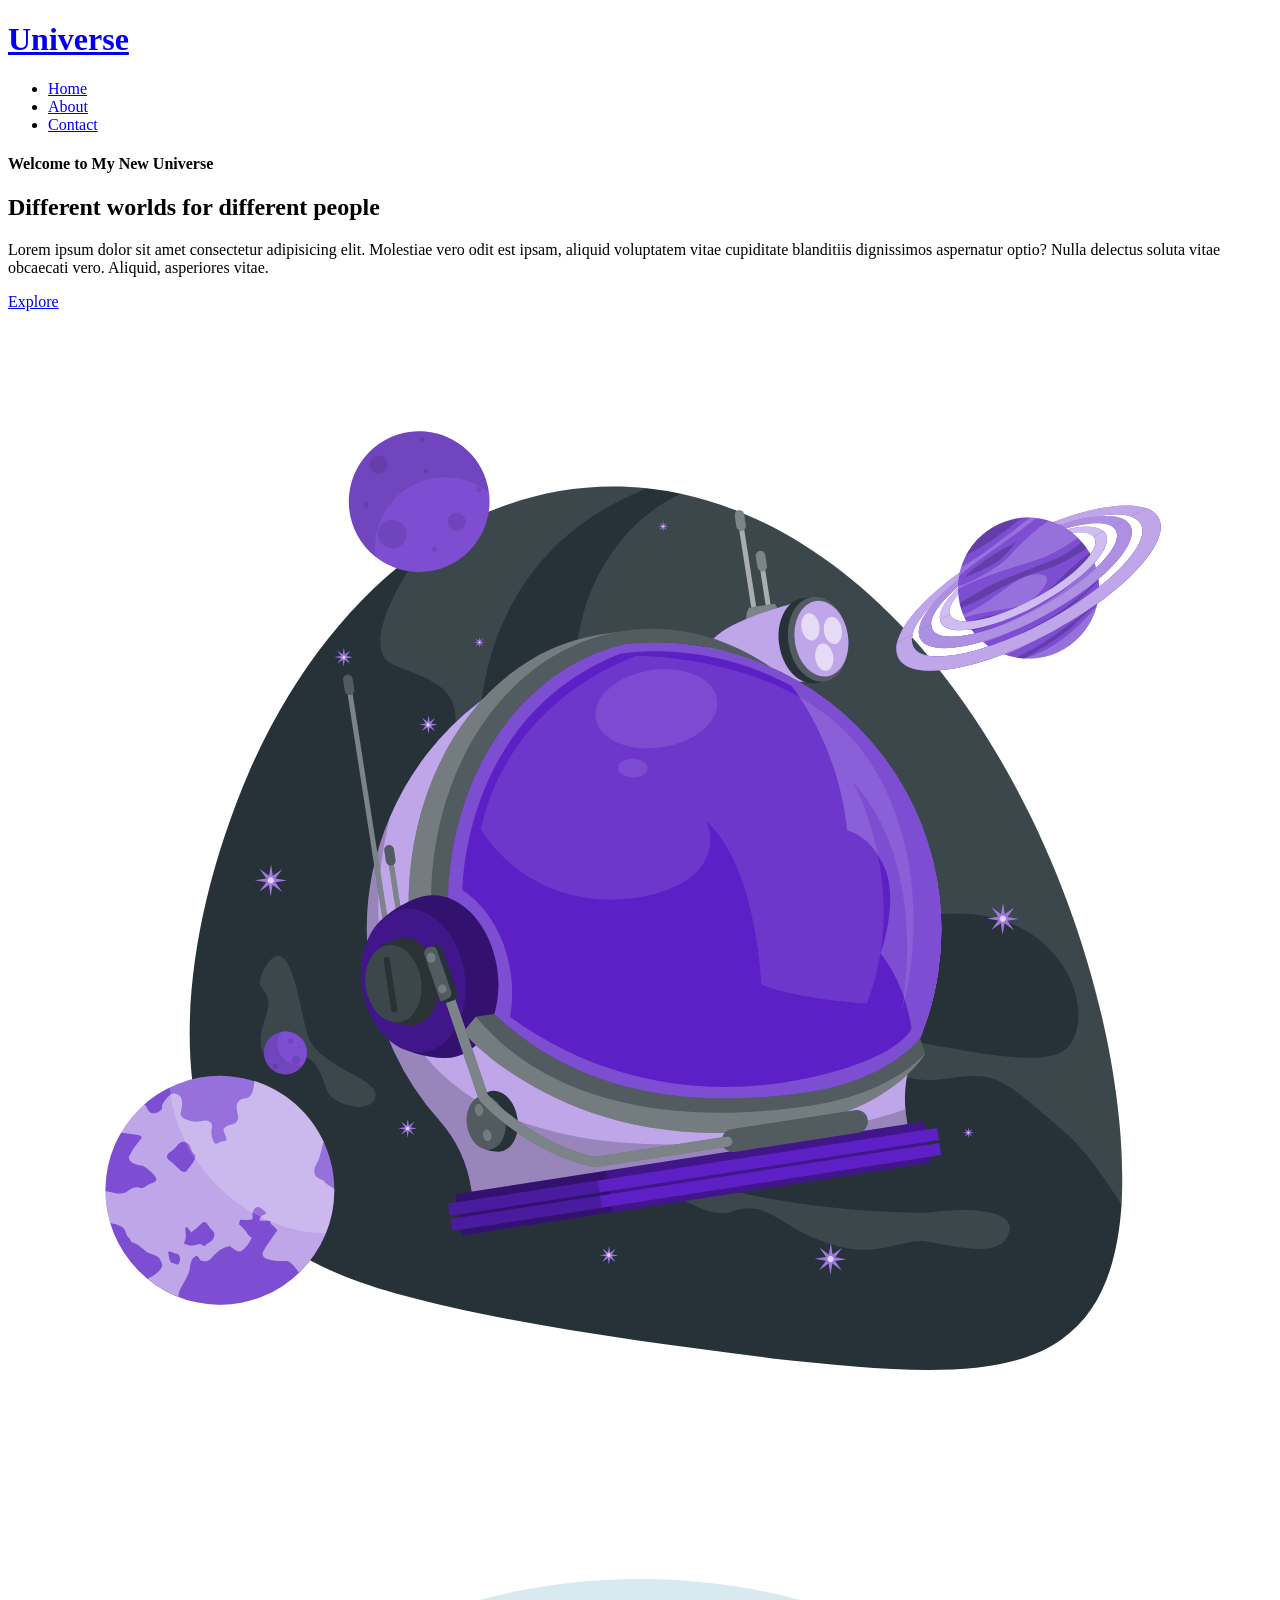
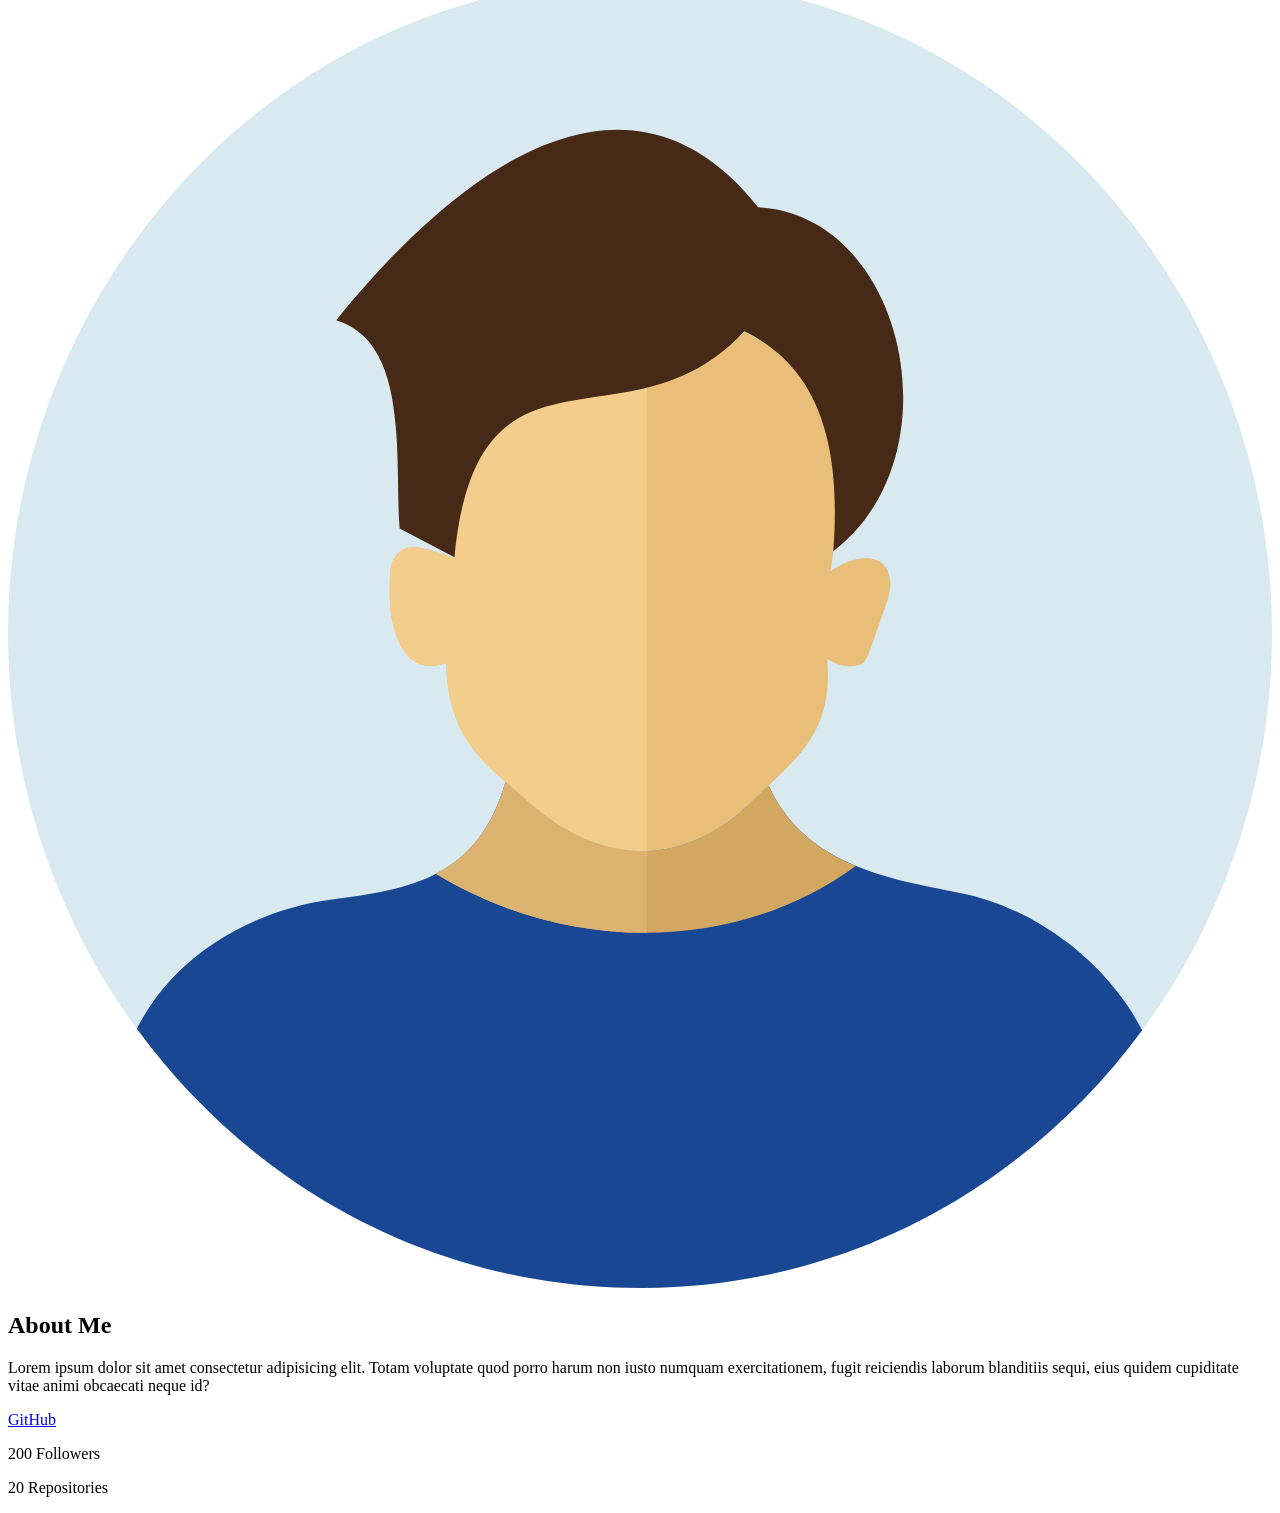
==== index.html @ 61d55909 ":sparkles: Update index.html file" ====
<!DOCTYPE html>
<html lang="en">
    <head>
        <meta charset="UTF-8" />
        <meta name="viewport" content="width=device-width, initial-scale=1.0" />
        <meta name="description" content="Portfolio Project" />
        <meta name="author" content="Alan Bruno" />
        <meta name="keywords" content="HTML, CSS, JavaScript" />
        <link rel="icon" href="./assets/img/favicon.svg" />
        <title>Alan Bruno's Portfolio</title>
    </head>

    <body>
        <!-- Page Header -->
        <header>
            <!-- Page Title -->
            <h1 id="title"><a href="#">Universe</a></h1>
            <nav aria-label="Main Navigation" role="navigation">
                <!-- Unordered markers to create the menu options -->
                <ul>
                    <li><a href="#">Home</a></li>
                    <li><a href="#about">About</a></li>
                    <li><a href="#contact">Contact</a></li>
                </ul>
            </nav>
        </header>

        <!-- Main Section of the Page -->
        <main>
            <!-- Home Section -->
            <section id="home">
                <!-- Home Section Text -->
                <div id="home_text">
                    <h4>Welcome to My New Universe</h4>
                    <h2>Different worlds for different people</h2>
                    <p>
                        Lorem ipsum dolor sit amet consectetur adipisicing elit.
                        Molestiae vero odit est ipsam, aliquid voluptatem vitae
                        cupiditate blanditiis dignissimos aspernatur optio?
                        Nulla delectus soluta vitae obcaecati vero. Aliquid,
                        asperiores vitae.
                    </p>
                    <a
                        href="https://github.com/alanbrunoscience"
                        target="_blank"
                        class="button"
                    >
                        Explore
                    </a>
                </div>

                <!-- Home Section Image -->
                <div id="home_image">
                    <img
                        src="./assets/img/astronauta.svg"
                        alt="Animated Astronaut Helmet"
                    />
                </div>
            </section>

            <!-- About Section -->
            <section id="about">
                <!-- About Section Image -->
                <div id="about_image">
                    <img
                        src="./assets/img/user_01.svg"
                        alt="GitHub Profile Image"
                    />
                </div>

                <!-- Text From the "About" Section -->
                <div id="about_text">
                    <h2>About Me</h2>
                    <p>
                        Lorem ipsum dolor sit amet consectetur adipisicing elit.
                        Totam voluptate quod porro harum non iusto numquam
                        exercitationem, fugit reiciendis laborum blanditiis
                        sequi, eius quidem cupiditate vitae animi obcaecati
                        neque id?
                    </p>

                    <!-- GitHub Details -->
                    <div id="about_github">
                        <a
                            href="https://github.com/alanbrunoscience"
                            target="_blank"
                            class="button"
                        >
                            GitHub
                        </a>
                        <p>200 Followers</p>
                        <p>20 Repositories</p>
                    </div>
                </div>
            </section>
        </main>
    </body>
</html>
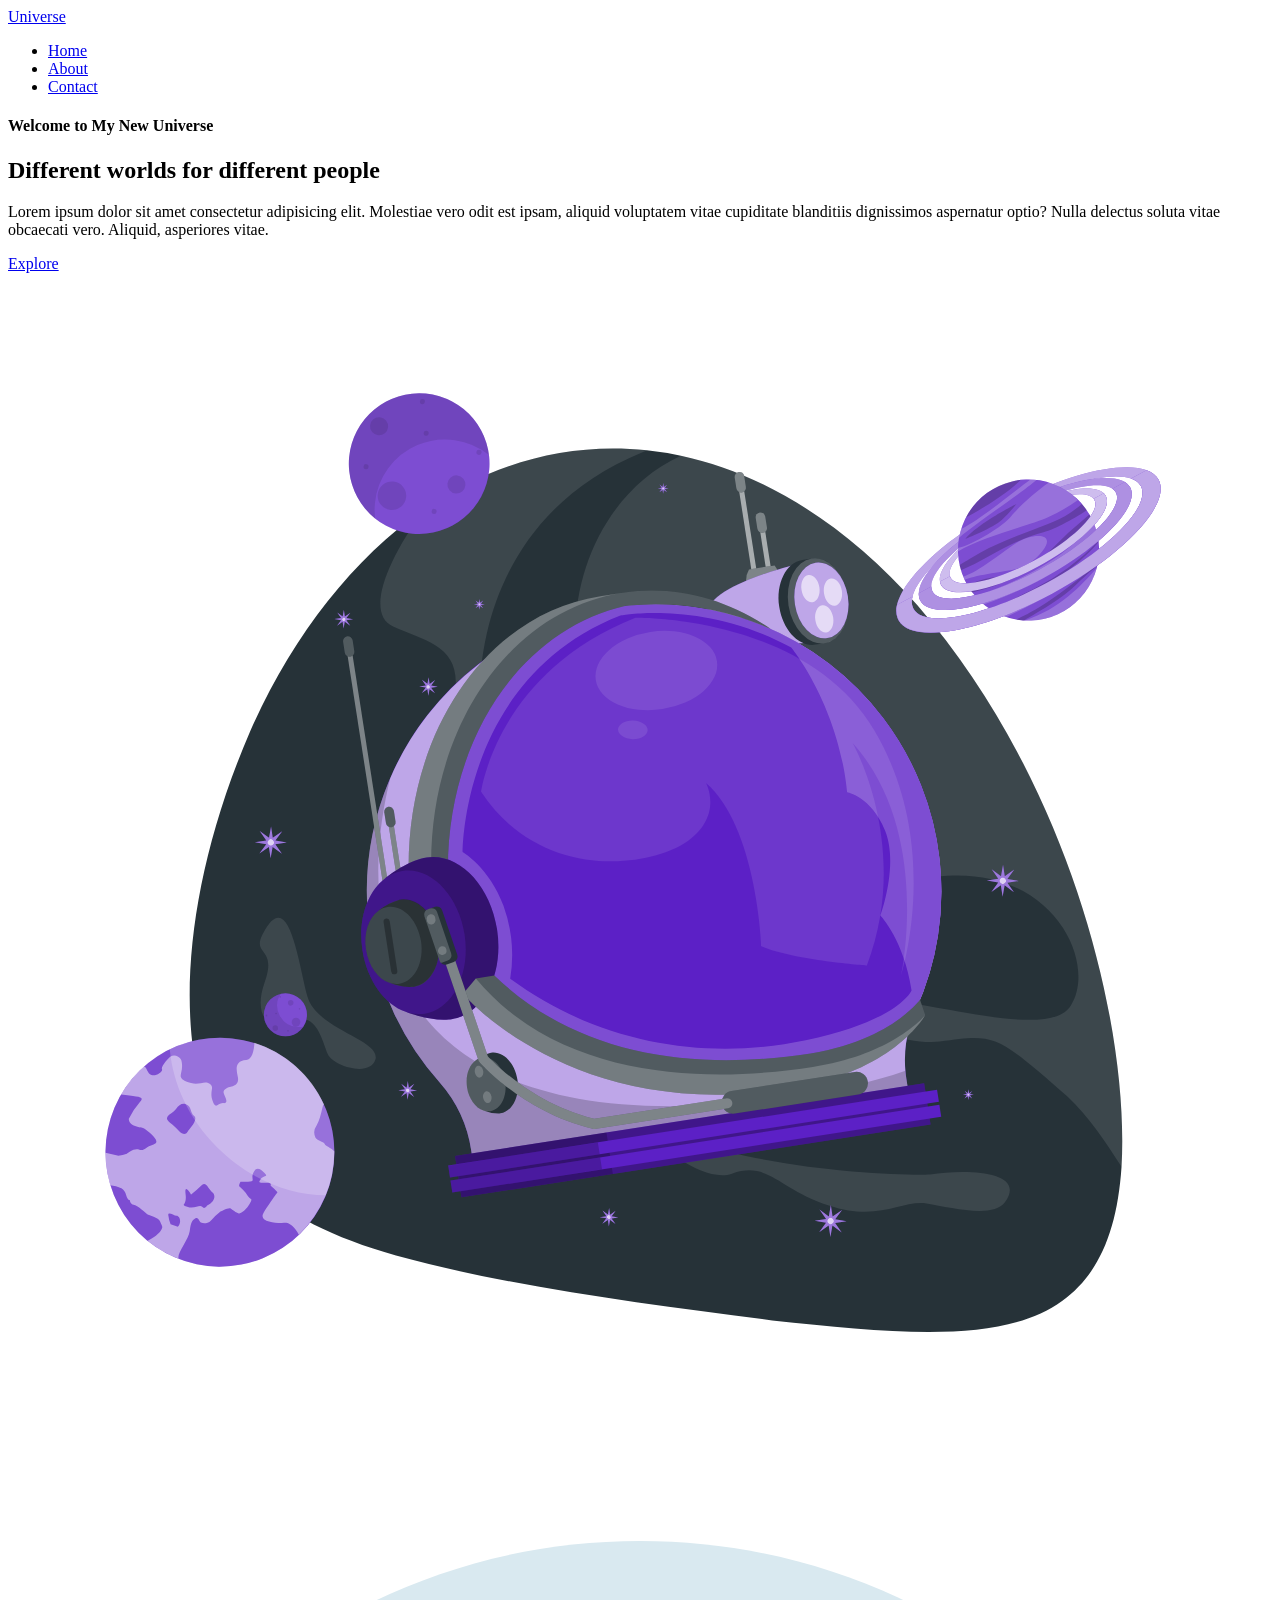
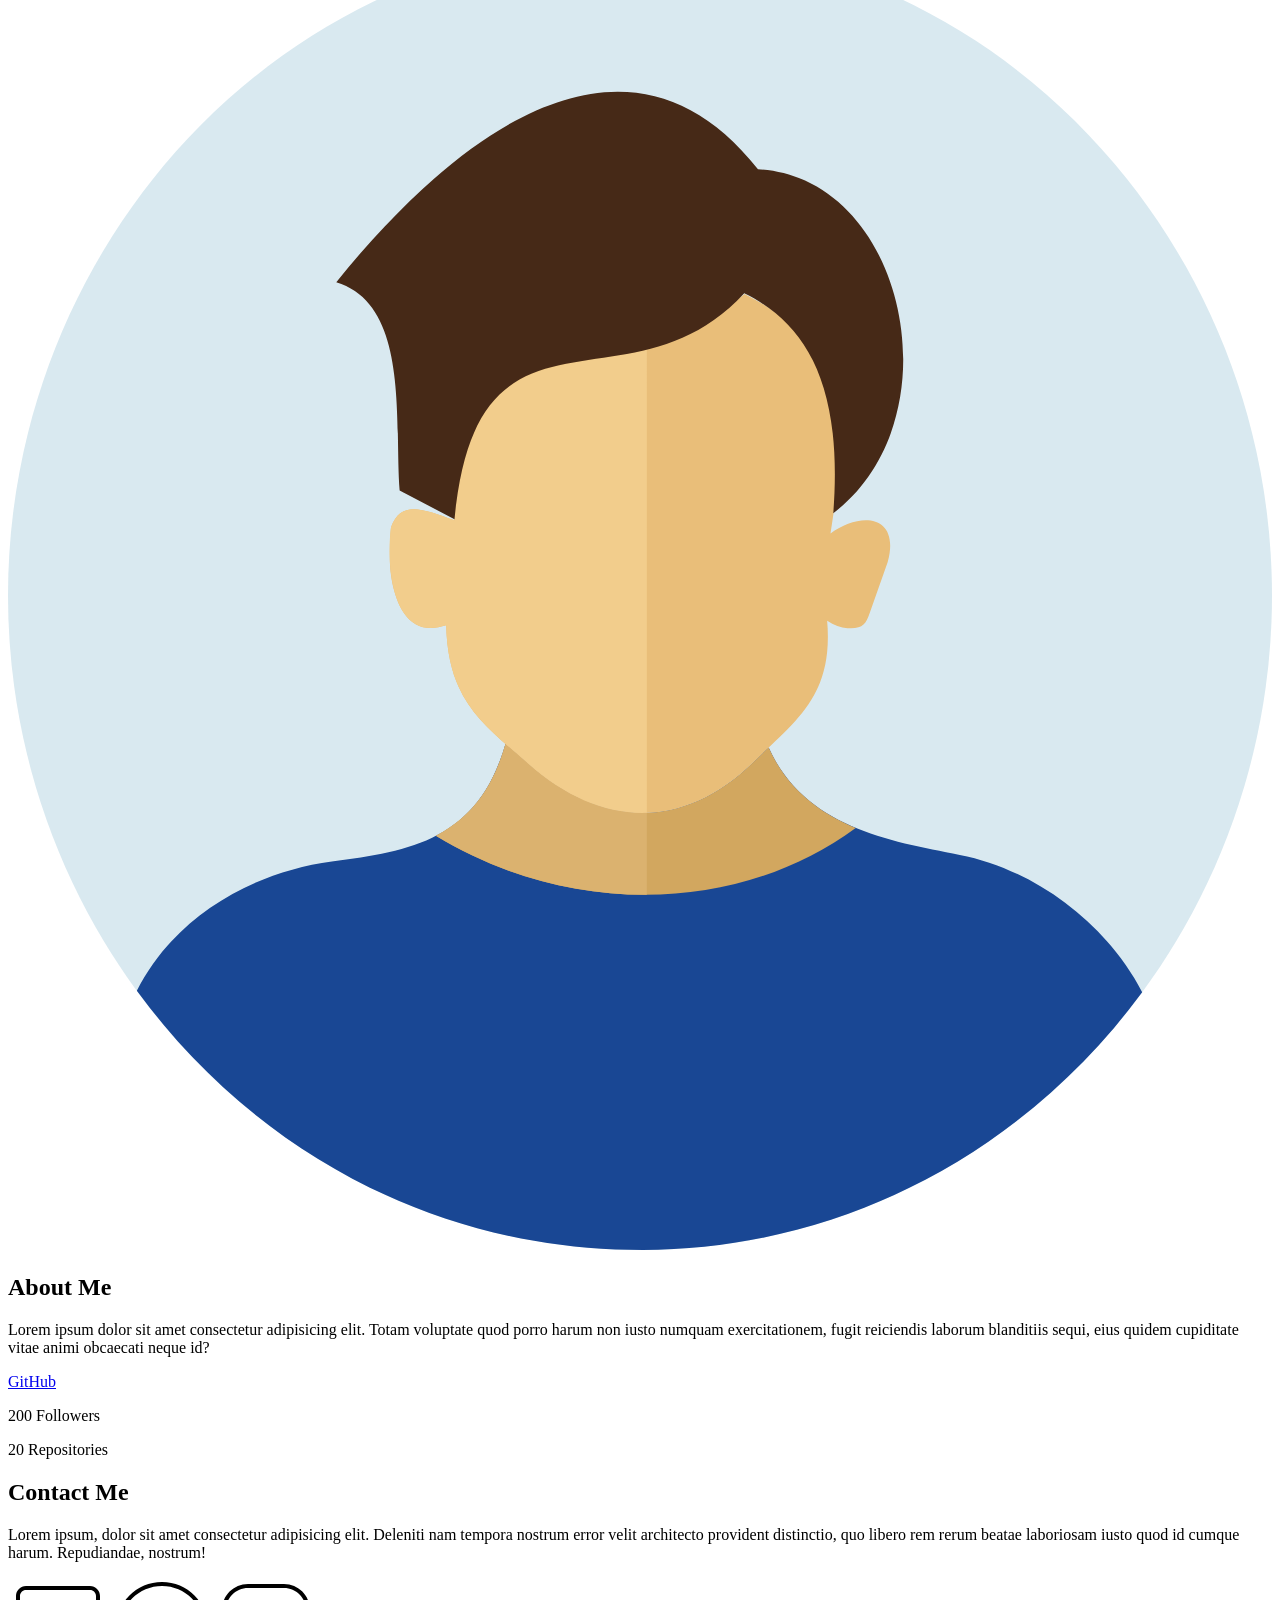
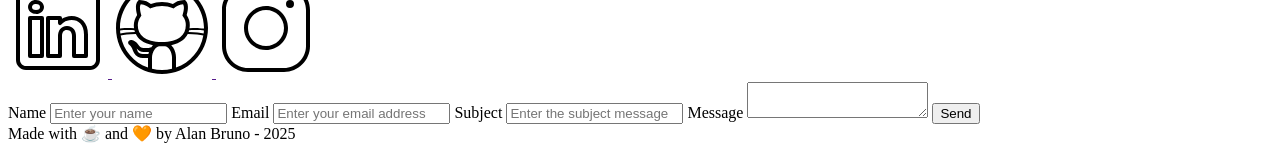
==== commit 78eeb97e: ":sparkles: Finalize the development of the index.html page" ====
--- a/index.html
+++ b/index.html
@@ -1,98 +1,154 @@
 <!DOCTYPE html>
 <html lang="en">
-    <head>
-        <meta charset="UTF-8" />
-        <meta name="viewport" content="width=device-width, initial-scale=1.0" />
-        <meta name="description" content="Portfolio Project" />
-        <meta name="author" content="Alan Bruno" />
-        <meta name="keywords" content="HTML, CSS, JavaScript" />
-        <link rel="icon" href="./assets/img/favicon.svg" />
-        <title>Alan Bruno's Portfolio</title>
-    </head>
 
-    <body>
-        <!-- Page Header -->
-        <header>
+<head>
+    <meta charset="UTF-8" />
+    <meta name="viewport" content="width=device-width, initial-scale=1.0" />
+    <meta name="description" content="Portfolio Project" />
+    <meta name="author" content="Alan Bruno" />
+    <meta name="keywords" content="HTML, CSS, JavaScript" />
+    <link rel="icon" href="./assets/img/favicon.svg" />
+    <title>Alan Bruno's Portfolio</title>
+</head>
+
+<body>
+    <!-- Page Header -->
+    <header>
+        <div id="header_content">
+
             <!-- Page Title -->
-            <h1 id="title"><a href="#">Universe</a></h1>
-            <nav aria-label="Main Navigation" role="navigation">
-                <!-- Unordered markers to create the menu options -->
-                <ul>
-                    <li><a href="#">Home</a></li>
-                    <li><a href="#about">About</a></li>
-                    <li><a href="#contact">Contact</a></li>
-                </ul>
-            </nav>
-        </header>
+            <div id="title">
+                <a href="#">Universe</a>
+            </div>
 
-        <!-- Main Section of the Page -->
-        <main>
-            <!-- Home Section -->
-            <section id="home">
-                <!-- Home Section Text -->
-                <div id="home_text">
-                    <h4>Welcome to My New Universe</h4>
-                    <h2>Different worlds for different people</h2>
-                    <p>
-                        Lorem ipsum dolor sit amet consectetur adipisicing elit.
-                        Molestiae vero odit est ipsam, aliquid voluptatem vitae
-                        cupiditate blanditiis dignissimos aspernatur optio?
-                        Nulla delectus soluta vitae obcaecati vero. Aliquid,
-                        asperiores vitae.
-                    </p>
-                    <a
-                        href="https://github.com/alanbrunoscience"
-                        target="_blank"
-                        class="button"
-                    >
-                        Explore
+            <!-- Menu -->
+            <div id="menu">
+                <nav aria-label="Main Navigation" role="navigation">
+                    <!-- Unordered markers to create the menu options -->
+                    <ul>
+                        <li><a href="#">Home</a></li>
+                        <li><a href="#about">About</a></li>
+                        <li><a href="#contact">Contact</a></li>
+                    </ul>
+                </nav>
+            </div>
+
+        </div>
+    </header>
+
+    <!-- Main Section of the Page -->
+    <main>
+
+        <!-- Home Section -->
+        <section id="home">
+
+            <!-- Home Section Text -->
+            <div id="home_text">
+
+                <h4>Welcome to My New Universe</h4>
+                <h2>Different worlds for different people</h2>
+                <p>
+                    Lorem ipsum dolor sit amet consectetur adipisicing elit.
+                    Molestiae vero odit est ipsam, aliquid voluptatem vitae
+                    cupiditate blanditiis dignissimos aspernatur optio?
+                    Nulla delectus soluta vitae obcaecati vero. Aliquid,
+                    asperiores vitae.
+                </p>
+                <a href="https://github.com/alanbrunoscience" target="_blank" class="button">
+                    Explore
+                </a>
+            </div>
+
+            <!-- Home Section Image -->
+            <div id="home_image">
+                <img src="./assets/img/astronauta.svg" alt="Animated Astronaut Helmet" />
+            </div>
+
+        </section>
+
+        <!-- About Section -->
+        <section id="about">
+
+            <!-- About Section Image -->
+            <div id="about_image">
+                <img src="./assets/img/user_01.svg" alt="GitHub Profile Image" />
+            </div>
+
+            <!-- Text From the "About" Section -->
+            <div id="about_text">
+                <h2>About Me</h2>
+                <p>
+                    Lorem ipsum dolor sit amet consectetur adipisicing elit.
+                    Totam voluptate quod porro harum non iusto numquam
+                    exercitationem, fugit reiciendis laborum blanditiis
+                    sequi, eius quidem cupiditate vitae animi obcaecati
+                    neque id?
+                </p>
+
+                <!-- GitHub Details -->
+                <div id="about_github">
+                    <a href="https://github.com/alanbrunoscience" target="_blank" class="button">
+                        GitHub
                     </a>
+                    <p>200 Followers</p>
+                    <p>20 Repositories</p>
                 </div>
+            </div>
+        </section>
 
-                <!-- Home Section Image -->
-                <div id="home_image">
-                    <img
-                        src="./assets/img/astronauta.svg"
-                        alt="Animated Astronaut Helmet"
-                    />
-                </div>
-            </section>
+        <!-- Contact Section -->
+        <section id="contact">
 
-            <!-- About Section -->
-            <section id="about">
-                <!-- About Section Image -->
-                <div id="about_image">
-                    <img
-                        src="./assets/img/user_01.svg"
-                        alt="GitHub Profile Image"
-                    />
-                </div>
+            <h2>Contact Me</h2>
+            <p>
+                Lorem ipsum, dolor sit amet consectetur adipisicing elit. Deleniti nam tempora nostrum error velit
+                architecto provident distinctio, quo libero rem rerum beatae laboriosam iusto quod id cumque harum.
+                Repudiandae, nostrum!
+            </p>
 
-                <!-- Text From the "About" Section -->
-                <div id="about_text">
-                    <h2>About Me</h2>
-                    <p>
-                        Lorem ipsum dolor sit amet consectetur adipisicing elit.
-                        Totam voluptate quod porro harum non iusto numquam
-                        exercitationem, fugit reiciendis laborum blanditiis
-                        sequi, eius quidem cupiditate vitae animi obcaecati
-                        neque id?
-                    </p>
+            <!-- Social Midias -->
+            <div id="social_media_icons">
+                <a href="" target="_blank">
+                    <img src="./assets/img/linkedin.svg" alt="Linkedin Logo">
+                </a>
+                <a href="" target="_blank">
+                    <img src="./assets/img/github.svg" alt="Github Logo">
+                </a>
+                <a href="" target="_blank">
+                    <img src="./assets/img/instagram.svg" alt="Instagram Logo">
+                </a>
+            </div>
 
-                    <!-- GitHub Details -->
-                    <div id="about_github">
-                        <a
-                            href="https://github.com/alanbrunoscience"
-                            target="_blank"
-                            class="button"
-                        >
-                            GitHub
-                        </a>
-                        <p>200 Followers</p>
-                        <p>20 Repositories</p>
-                    </div>
-                </div>
-            </section>
-        </main>
-    </body>
-</html>
+            <!-- Contact Form -->
+            <form action="" method="POST">
+
+                <label for="name">Name</label>
+                <input id="name" type="text" name="name" placeholder="Enter your name">
+                <span id="txtName"></span>
+
+                <label for="name">Email</label>
+                <input id="email" type="text" name="email" placeholder="Enter your email address">
+                <span id="txtEmail"></span>
+
+                <label for="subject">Subject</label>
+                <input id="subject" type="text" name="subject" placeholder="Enter the subject message">
+                <span id="txtSubject"></span>
+
+                <label for="message">Message</label>
+                <textarea id="message" name="message" placeholder="Enter the message">
+                </textarea>
+
+                <button type="submit">Send</button>
+            </form>
+
+        </section>
+
+        <!-- Page Footer -->
+        <footer>
+            Made with ☕ and 🧡 by Alan Bruno - 2025
+        </footer>
+
+    </main>
+</body>
+
+</html>
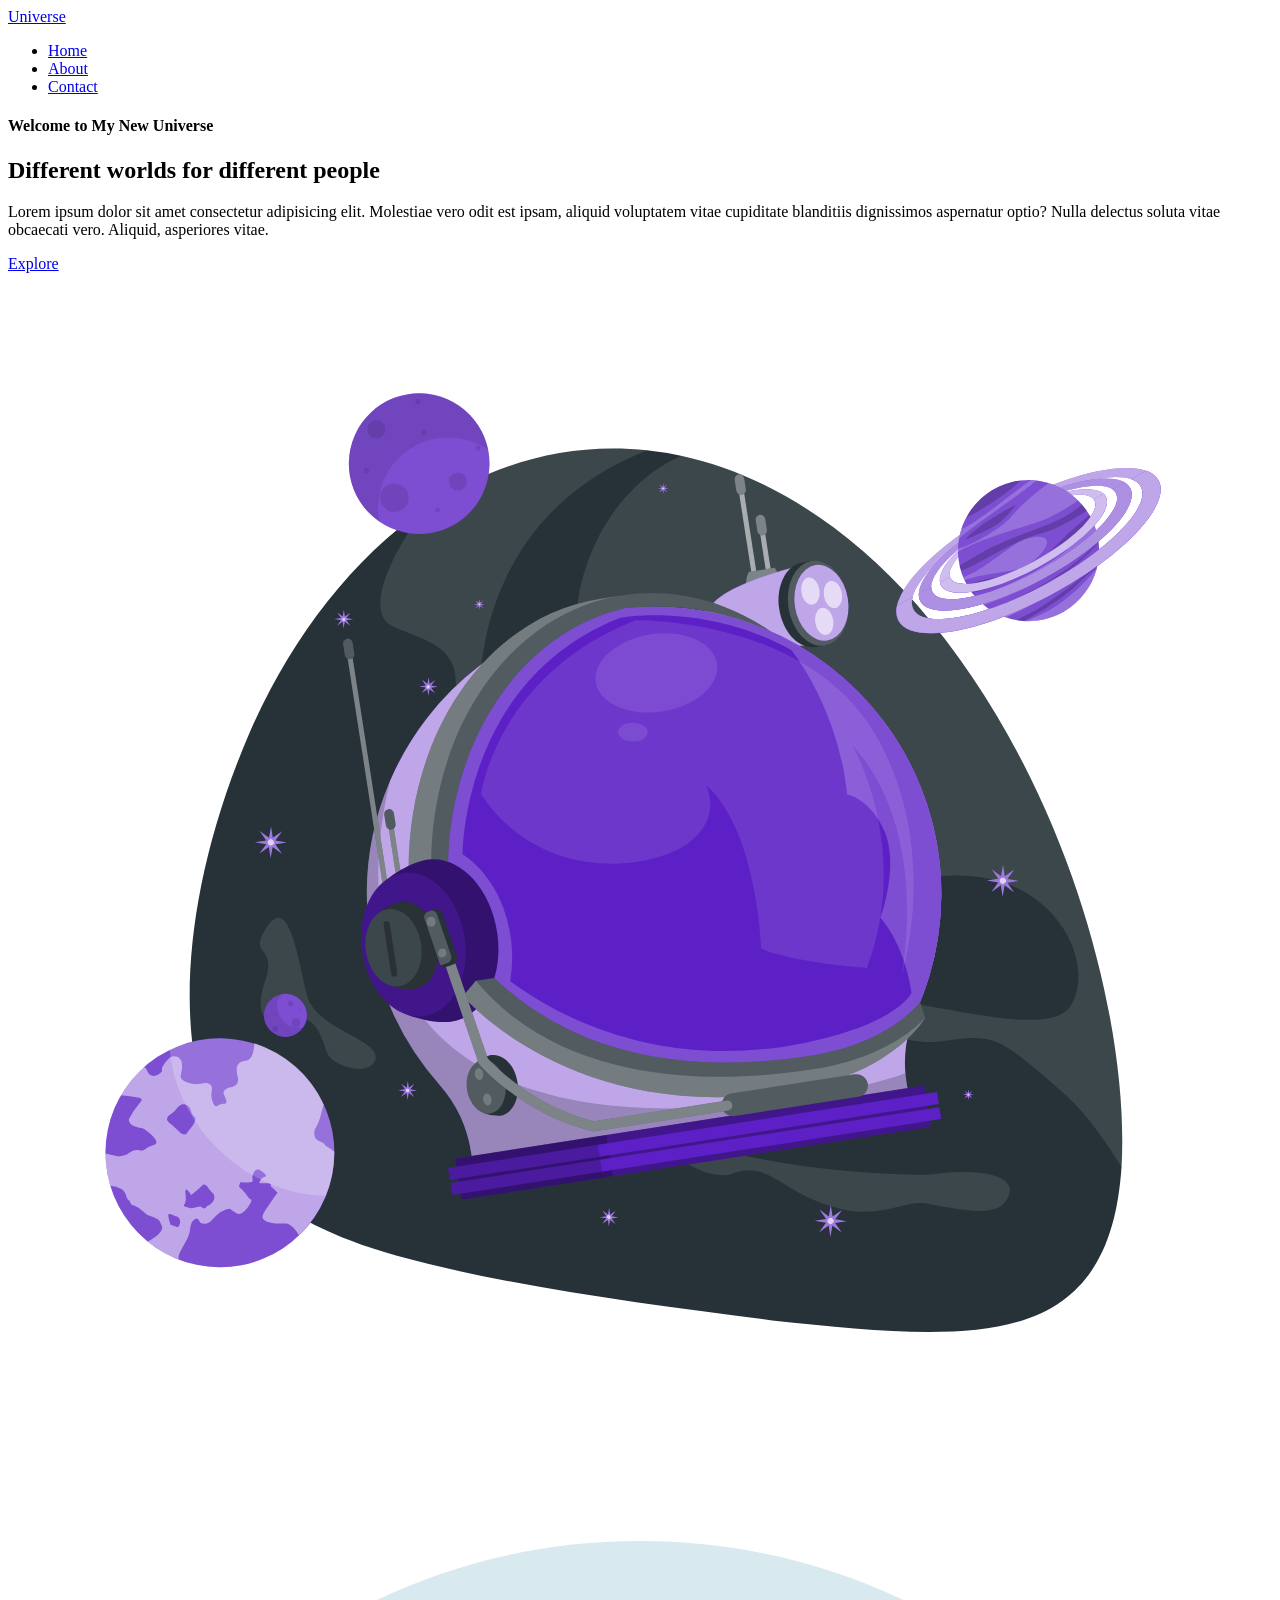
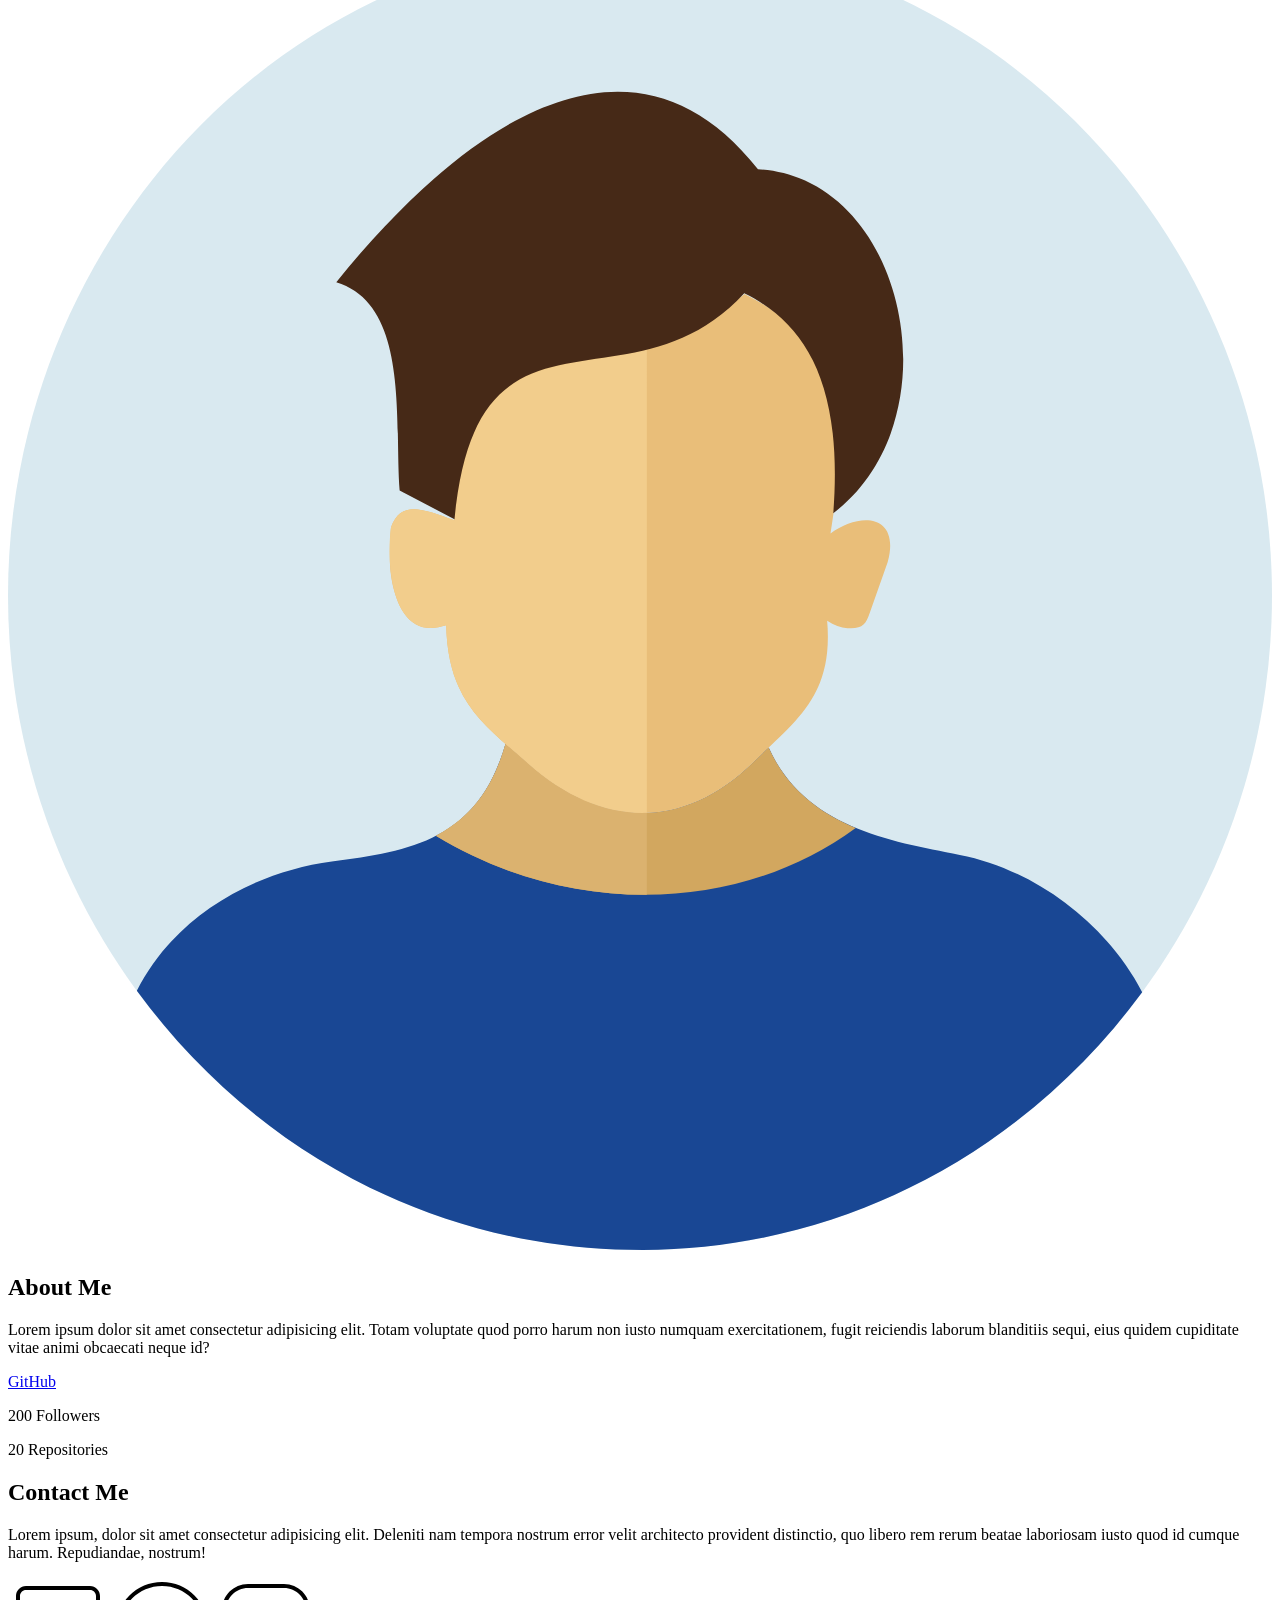
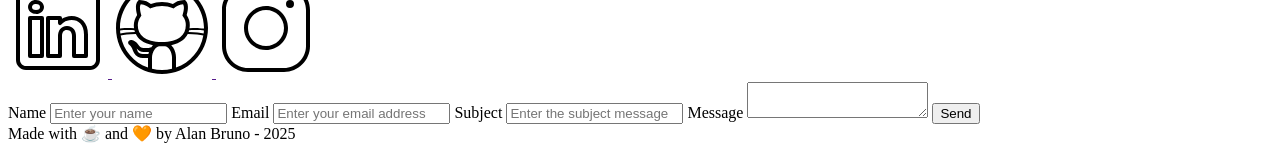
==== commit ef45b325: ":sparkles: Update index.html file" ====
--- a/index.html
+++ b/index.html
@@ -2,153 +2,154 @@
 <html lang="en">
 
 <head>
-    <meta charset="UTF-8" />
-    <meta name="viewport" content="width=device-width, initial-scale=1.0" />
-    <meta name="description" content="Portfolio Project" />
-    <meta name="author" content="Alan Bruno" />
-    <meta name="keywords" content="HTML, CSS, JavaScript" />
-    <link rel="icon" href="./assets/img/favicon.svg" />
-    <title>Alan Bruno's Portfolio</title>
+  <meta charset="UTF-8" />
+  <meta name="viewport" content="width=device-width, initial-scale=1.0" />
+  <meta name="description" content="Portfolio Project" />
+  <meta name="author" content="Alan Bruno" />
+  <meta name="keywords" content="HTML, CSS, JavaScript" />
+  <link rel="icon" href="./assets/img/favicon.svg" />
+  <title>Alan Bruno's Portfolio</title>
 </head>
 
 <body>
-    <!-- Page Header -->
-    <header>
-        <div id="header_content">
+  <!-- Page Header -->
+  <header>
+    <div id="header_content">
 
-            <!-- Page Title -->
-            <div id="title">
-                <a href="#">Universe</a>
-            </div>
+      <!-- Page Title -->
+      <div id="title">
+        <a href="#">Universe</a>
+      </div>
 
-            <!-- Menu -->
-            <div id="menu">
-                <nav aria-label="Main Navigation" role="navigation">
-                    <!-- Unordered markers to create the menu options -->
-                    <ul>
-                        <li><a href="#">Home</a></li>
-                        <li><a href="#about">About</a></li>
-                        <li><a href="#contact">Contact</a></li>
-                    </ul>
-                </nav>
-            </div>
+      <!-- Menu -->
+      <div id="menu">
+        <nav aria-label="Main Navigation" role="navigation">
+          <!-- Unordered markers to create the menu options -->
+          <ul>
+            <li><a href="#">Home</a></li>
+            <li><a href="#about">About</a></li>
+            <li><a href="#contact">Contact</a></li>
+          </ul>
+        </nav>
+      </div>
 
+    </div>
+  </header>
+
+  <!-- Main Section of the Page -->
+  <main>
+
+    <!-- Home Section -->
+    <section id="home">
+
+      <!-- Home Section Text -->
+      <div id="home_text">
+
+        <h4>Welcome to My New Universe</h4>
+        <h2>Different worlds for different people</h2>
+        <p>
+          Lorem ipsum dolor sit amet consectetur adipisicing elit.
+          Molestiae vero odit est ipsam, aliquid voluptatem vitae
+          cupiditate blanditiis dignissimos aspernatur optio?
+          Nulla delectus soluta vitae obcaecati vero. Aliquid,
+          asperiores vitae.
+        </p>
+        <a href="https://github.com/alanbrunoscience" target="_blank" class="button">
+          Explore
+        </a>
+      </div>
+
+      <!-- Home Section Image -->
+      <div id="home_image">
+        <img src="./assets/img/astronauta.svg" alt="Animated Astronaut Helmet" />
+      </div>
+
+    </section>
+
+    <!-- About Section -->
+    <section id="about">
+
+      <!-- About Section Image -->
+      <div id="about_image">
+        <img src="./assets/img/user_01.svg" alt="GitHub Profile Image" />
+      </div>
+
+      <!-- Text From the "About" Section -->
+      <div id="about_text">
+        <h2>About Me</h2>
+        <p>
+          Lorem ipsum dolor sit amet consectetur adipisicing elit.
+          Totam voluptate quod porro harum non iusto numquam
+          exercitationem, fugit reiciendis laborum blanditiis
+          sequi, eius quidem cupiditate vitae animi obcaecati
+          neque id?
+        </p>
+
+        <!-- GitHub Details -->
+        <div id="about_github">
+          <a href="https://github.com/alanbrunoscience" target="_blank" class="button">
+            GitHub
+          </a>
+          <p>200 Followers</p>
+          <p>20 Repositories</p>
         </div>
-    </header>
+      </div>
+    </section>
 
-    <!-- Main Section of the Page -->
-    <main>
+    <!-- Contact Section -->
+    <section id="contact">
 
-        <!-- Home Section -->
-        <section id="home">
+      <h2>Contact Me</h2>
+      <p>
+        Lorem ipsum, dolor sit amet consectetur adipisicing elit. Deleniti nam tempora nostrum error velit
+        architecto provident distinctio, quo libero rem rerum beatae laboriosam iusto quod id cumque harum.
+        Repudiandae, nostrum!
+      </p>
 
-            <!-- Home Section Text -->
-            <div id="home_text">
+      <!-- Social Midias -->
+      <div id="social_media_icons">
+        <a href="" target="_blank">
+          <img src="./assets/img/linkedin.svg" alt="Linkedin Logo">
+        </a>
+        <a href="" target="_blank">
+          <img src="./assets/img/github.svg" alt="Github Logo">
+        </a>
+        <a href="" target="_blank">
+          <img src="./assets/img/instagram.svg" alt="Instagram Logo">
+        </a>
+      </div>
 
-                <h4>Welcome to My New Universe</h4>
-                <h2>Different worlds for different people</h2>
-                <p>
-                    Lorem ipsum dolor sit amet consectetur adipisicing elit.
-                    Molestiae vero odit est ipsam, aliquid voluptatem vitae
-                    cupiditate blanditiis dignissimos aspernatur optio?
-                    Nulla delectus soluta vitae obcaecati vero. Aliquid,
-                    asperiores vitae.
-                </p>
-                <a href="https://github.com/alanbrunoscience" target="_blank" class="button">
-                    Explore
-                </a>
-            </div>
+      <!-- Contact Form -->
+      <form action="" method="POST">
 
-            <!-- Home Section Image -->
-            <div id="home_image">
-                <img src="./assets/img/astronauta.svg" alt="Animated Astronaut Helmet" />
-            </div>
+        <label for="name">Name</label>
+        <input id="name" type="text" name="name" placeholder="Enter your name">
+        <span id="txtName"></span>
 
-        </section>
+        <label for="name">Email</label>
+        <input id="email" type="text" name="email" placeholder="Enter your email address">
+        <span id="txtEmail"></span>
 
-        <!-- About Section -->
-        <section id="about">
+        <label for="subject">Subject</label>
+        <input id="subject" type="text" name="subject" placeholder="Enter the subject message">
+        <span id="txtSubject"></span>
 
-            <!-- About Section Image -->
-            <div id="about_image">
-                <img src="./assets/img/user_01.svg" alt="GitHub Profile Image" />
-            </div>
-
-            <!-- Text From the "About" Section -->
-            <div id="about_text">
-                <h2>About Me</h2>
-                <p>
-                    Lorem ipsum dolor sit amet consectetur adipisicing elit.
-                    Totam voluptate quod porro harum non iusto numquam
-                    exercitationem, fugit reiciendis laborum blanditiis
-                    sequi, eius quidem cupiditate vitae animi obcaecati
-                    neque id?
-                </p>
-
-                <!-- GitHub Details -->
-                <div id="about_github">
-                    <a href="https://github.com/alanbrunoscience" target="_blank" class="button">
-                        GitHub
-                    </a>
-                    <p>200 Followers</p>
-                    <p>20 Repositories</p>
-                </div>
-            </div>
-        </section>
-
-        <!-- Contact Section -->
-        <section id="contact">
-
-            <h2>Contact Me</h2>
-            <p>
-                Lorem ipsum, dolor sit amet consectetur adipisicing elit. Deleniti nam tempora nostrum error velit
-                architecto provident distinctio, quo libero rem rerum beatae laboriosam iusto quod id cumque harum.
-                Repudiandae, nostrum!
-            </p>
-
-            <!-- Social Midias -->
-            <div id="social_media_icons">
-                <a href="" target="_blank">
-                    <img src="./assets/img/linkedin.svg" alt="Linkedin Logo">
-                </a>
-                <a href="" target="_blank">
-                    <img src="./assets/img/github.svg" alt="Github Logo">
-                </a>
-                <a href="" target="_blank">
-                    <img src="./assets/img/instagram.svg" alt="Instagram Logo">
-                </a>
-            </div>
-
-            <!-- Contact Form -->
-            <form action="" method="POST">
-
-                <label for="name">Name</label>
-                <input id="name" type="text" name="name" placeholder="Enter your name">
-                <span id="txtName"></span>
-
-                <label for="name">Email</label>
-                <input id="email" type="text" name="email" placeholder="Enter your email address">
-                <span id="txtEmail"></span>
-
-                <label for="subject">Subject</label>
-                <input id="subject" type="text" name="subject" placeholder="Enter the subject message">
-                <span id="txtSubject"></span>
-
-                <label for="message">Message</label>
-                <textarea id="message" name="message" placeholder="Enter the message">
+        <label for="message">Message</label>
+        <textarea id="message" name="message" placeholder="Enter the message">
                 </textarea>
 
-                <button type="submit">Send</button>
-            </form>
+        <button type="submit">Send</button>
+      </form>
 
-        </section>
+    </section>
 
-        <!-- Page Footer -->
-        <footer>
-            Made with ☕ and 🧡 by Alan Bruno - 2025
-        </footer>
+  </main>
 
-    </main>
+  <!-- Page Footer -->
+  <footer>
+    Made with ☕ and 🧡 by Alan Bruno - 2025
+  </footer>
+
 </body>
 
 </html>
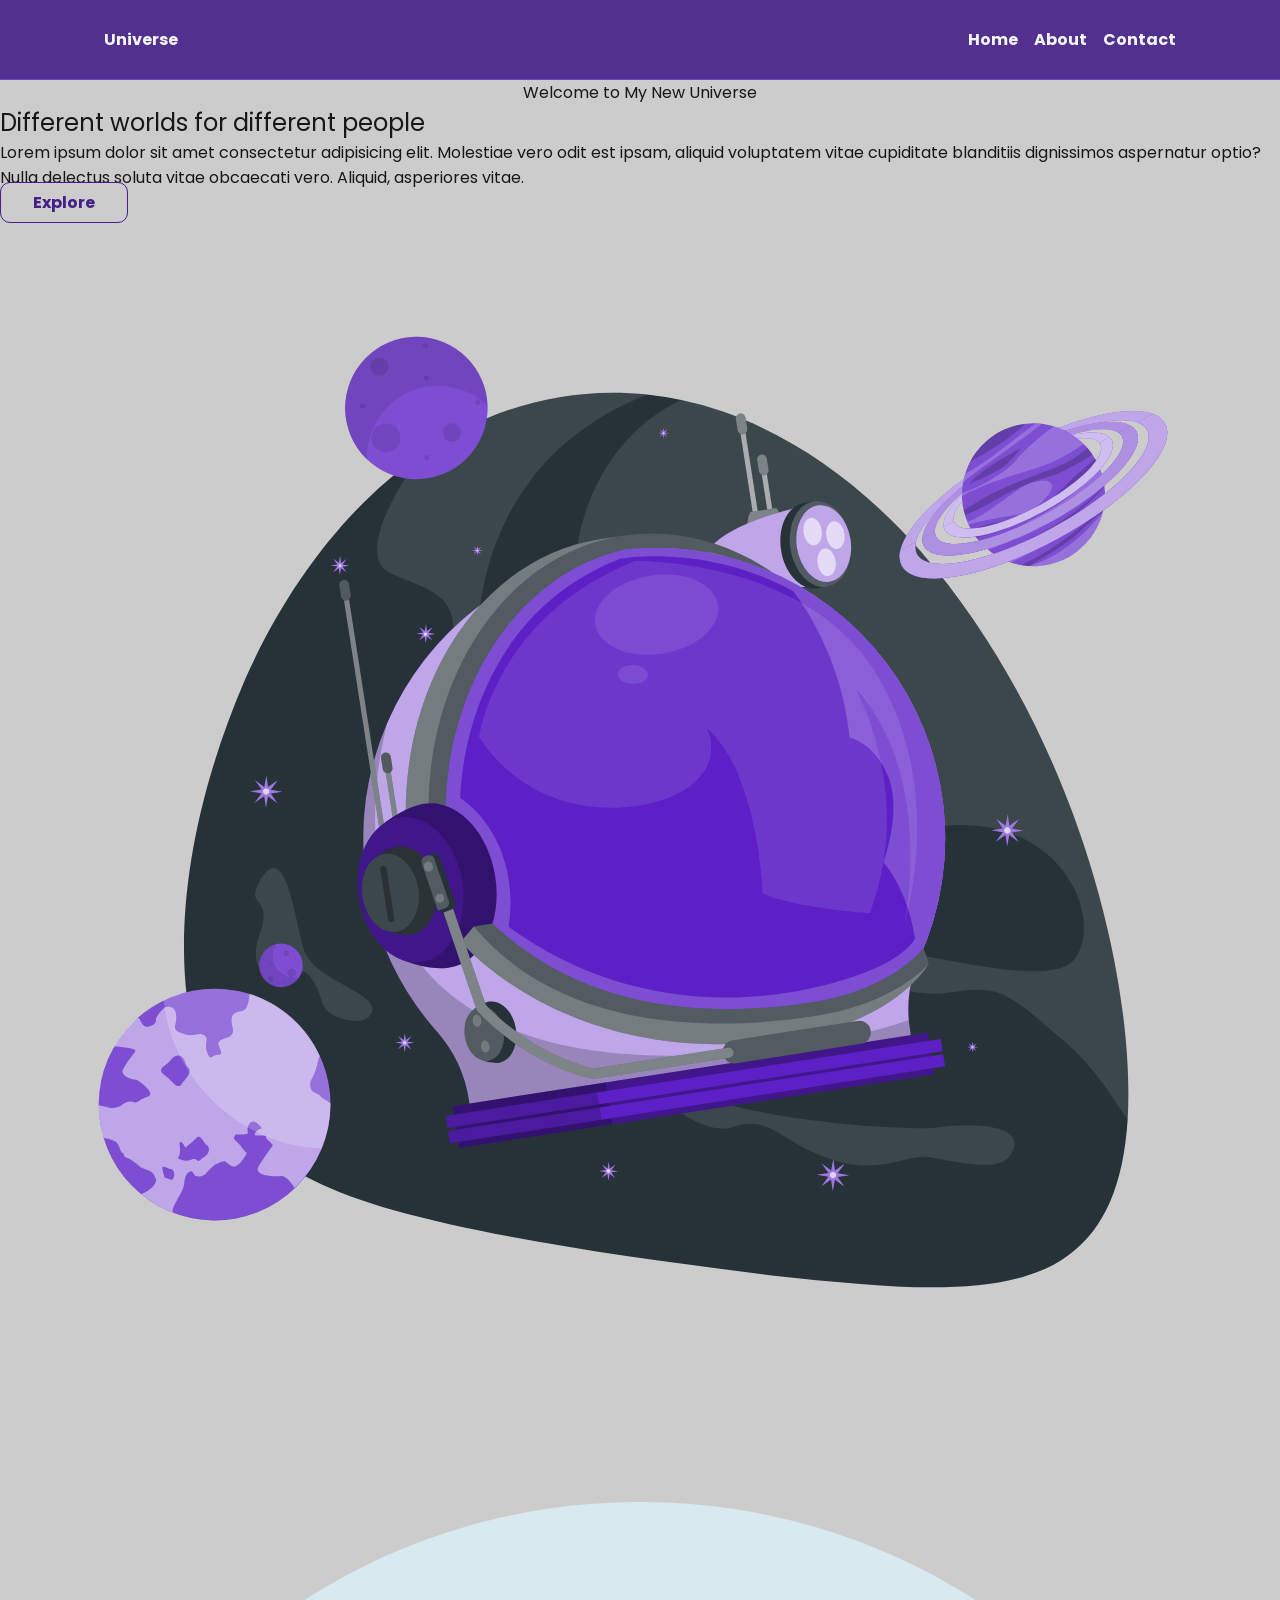
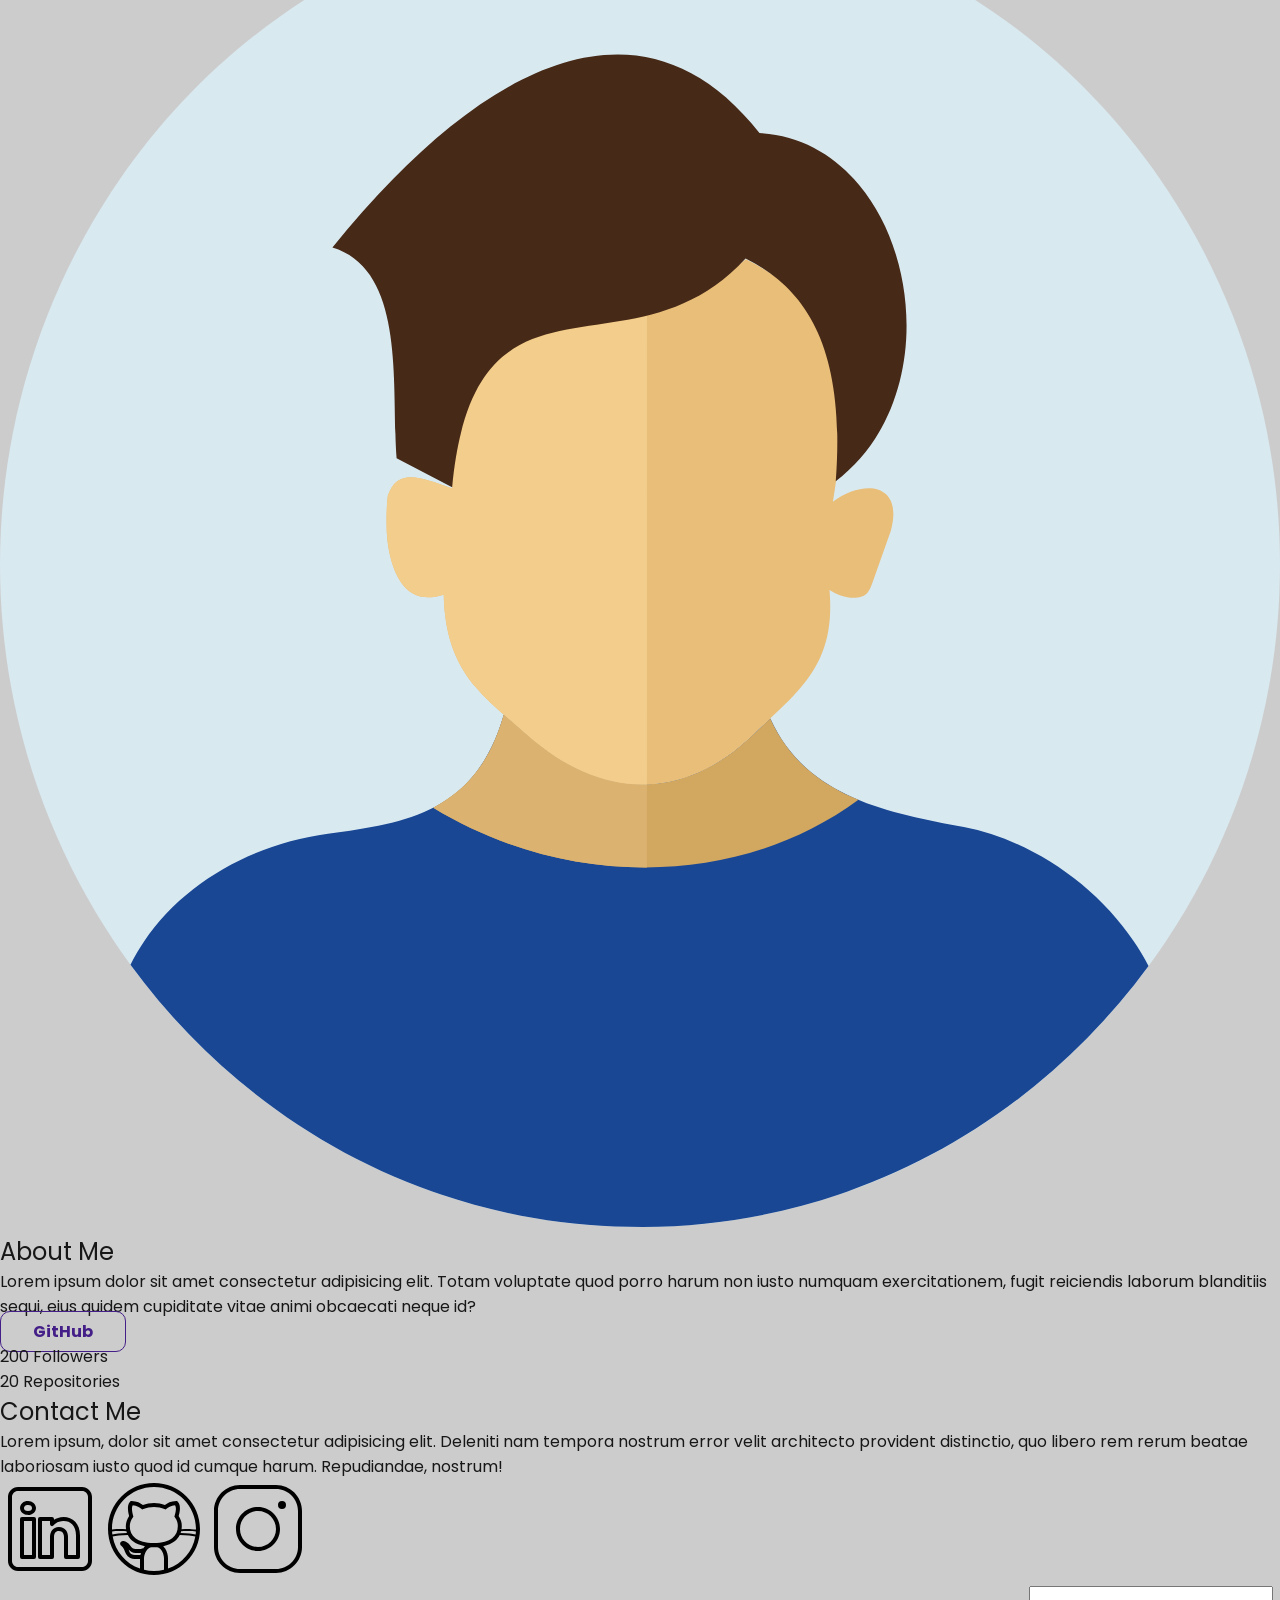
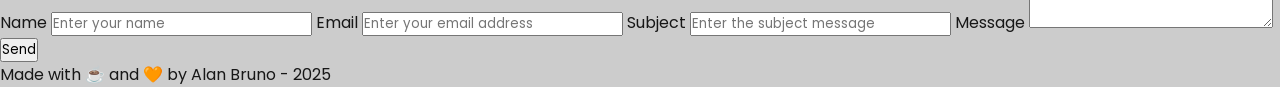
==== commit 843581ec: ":sparkles: Update CSS Stylesheet" ====
--- a/index.html
+++ b/index.html
@@ -2,19 +2,31 @@
 <html lang="en">
 
 <head>
+
+  <!-- Google Fonts -->
+  <link rel="preconnect" href="https://fonts.googleapis.com">
+  <link rel="preconnect" href="https://fonts.gstatic.com" crossorigin>
+
+  <!-- Google Fonts - Poppins -->
+  <link href="https://fonts.googleapis.com/css2?family=Poppins&display=swap" rel="stylesheet">
+
   <meta charset="UTF-8" />
   <meta name="viewport" content="width=device-width, initial-scale=1.0" />
   <meta name="description" content="Portfolio Project" />
   <meta name="author" content="Alan Bruno" />
   <meta name="keywords" content="HTML, CSS, JavaScript" />
   <link rel="icon" href="./assets/img/favicon.svg" />
+
+  <!--  Link to CSS Stylesheet -->
+  <link rel="stylesheet" href="./css/styles.css">
+
   <title>Alan Bruno's Portfolio</title>
 </head>
 
 <body>
   <!-- Page Header -->
-  <header>
-    <div id="header_content">
+  <header class="flex menu_container">
+    <div id="header_content" class="menu_content">
 
       <!-- Page Title -->
       <div id="title">
@@ -22,10 +34,10 @@
       </div>
 
       <!-- Menu -->
-      <div id="menu">
+      <div id="menu" class="flex">
         <nav aria-label="Main Navigation" role="navigation">
           <!-- Unordered markers to create the menu options -->
-          <ul>
+          <ul class="flex menu_list">
             <li><a href="#">Home</a></li>
             <li><a href="#about">About</a></li>
             <li><a href="#contact">Contact</a></li>
--- a/css/styles.css
+++ b/css/styles.css
@@ -0,0 +1,173 @@
+/* Global reset of the HTML page. This selector affects all elements on the page. */
+
+* {
+    margin: 0;
+    padding: 0;
+
+    /* Makes width and height include the border and padding */
+    box-sizing: border-box;
+
+    /* Disable underlining of links */
+    text-decoration: none;
+
+    /* Disables the focus border of elements */
+    outline: none;
+
+    font-weight: 400;
+    font-family: "Poppins", sans-serif;
+}
+
+/* Variables Declaration */
+:root {
+    --purple-200: #9a7bd1;
+    --purple-500: #6b36c8;
+    --purple-800: #441f88;
+
+    --gray-200: #cccccc;
+    --gray-400: #505861;
+
+    --black-800: #171717;
+
+    --white: #f9f9f9;
+}
+
+/* Page Defaults Settings 
+   This selector affects all due elements of the html tag.
+*/
+
+html {
+    width: 100%;
+    height: 100vh;
+
+    /* Smoothes page scrolling */
+    scroll-behavior: smooth;
+}
+
+body {
+    background-color: var(--gray-200);
+    color: var(--black-800);
+
+    /* Displays fonts with a thinner, smoother stroke (Chrome and Edge) */
+    -webkit-font-smoothing: antialiased;
+
+    /* Displays fonts with a thinner, smoother stroke (Firefox) */
+    -moz-osx-font-smoothing: grayscale;
+}
+
+button,
+a {
+    cursor: pointer;
+}
+
+.button {
+    padding: 0.5rem 2rem;
+    border: 1px solid var(--purple-800);
+    border-radius: 10px;
+    font-size: 1rem;
+    font-weight: 700;
+    text-align: center;
+    color: var(--purple-800);
+    background: none;
+}
+
+.button:hover {
+    color: var(--white);
+    background-color: var(--purple-800);
+}
+
+.flex {
+    display: flex;
+    justify-content: center;
+    align-items: center;
+}
+
+/* Styling - Header Section */
+
+.menu_container {
+    position: sticky;
+    top: 0;
+    width: 100%;
+    height: 5rem;
+    border-bottom: 1px solid var(--purple-500);
+    background-color: var(--purple-800);
+
+    /* Apply transparency */
+    filter: opacity(0.9);
+}
+
+.menu_container a {
+    font-weight: 700;
+    color: var(--white);
+}
+
+.menu_container a:hover {
+    color: var(--purple-200);
+}
+
+.menu_content {
+    display: flex;
+    justify-content: space-between;
+    width: 100%;
+    max-width: 1120px;
+    padding: 0 1.5rem;
+}
+
+.menu_list {
+    text-align: center;
+    list-style: none;
+}
+
+.menu_list li {
+    margin-left: 1rem;
+}
+
+#menu_content_success {
+    width: 100%;
+    max-width: 1120px;
+    padding: 0 1.5rem;
+}
+
+/* Styling - Home Section */
+
+.home_container {
+    /* Calculates element height (browser height - menu height + 20px) */
+    height: calc(100vh - 6.25rem);
+
+    max-width: 1120px;
+    margin: 1rem auto;
+    padding: 0 1rem;
+}
+
+.home_container p,
+h1,
+h4 {
+    font-size: 1rem;
+    text-align: center;
+}
+
+.home_container h1 {
+    font-size: 2.25rem;
+    font-weight: 700;
+    line-height: 3rem;
+}
+
+.home_container h4 {
+    font-weight: 700;
+}
+
+.home_container p {
+    margin: 1rem 0;
+}
+
+.home_container .button {
+    width: 40%;
+}
+
+.home_content {
+    flex-direction: column;
+    width: 50vw;
+}
+
+.home_content img {
+    width: 75%;
+}
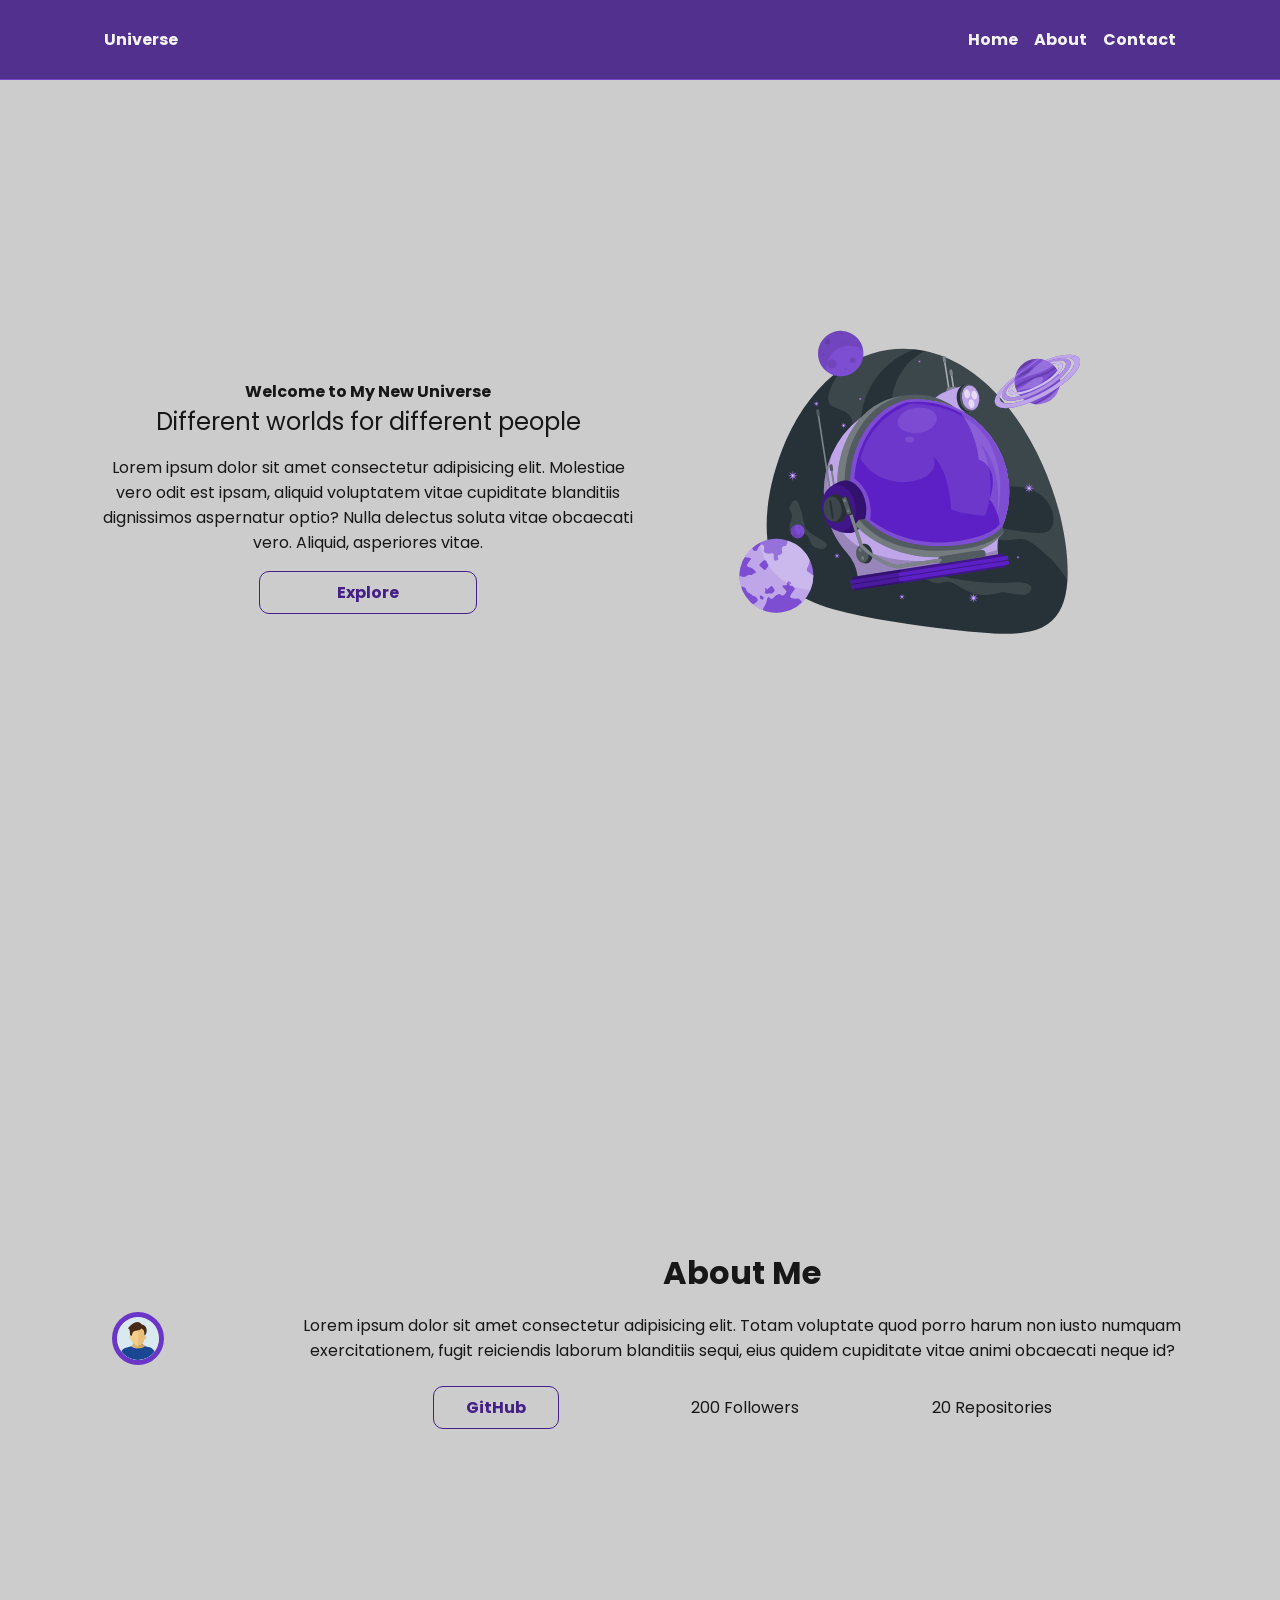
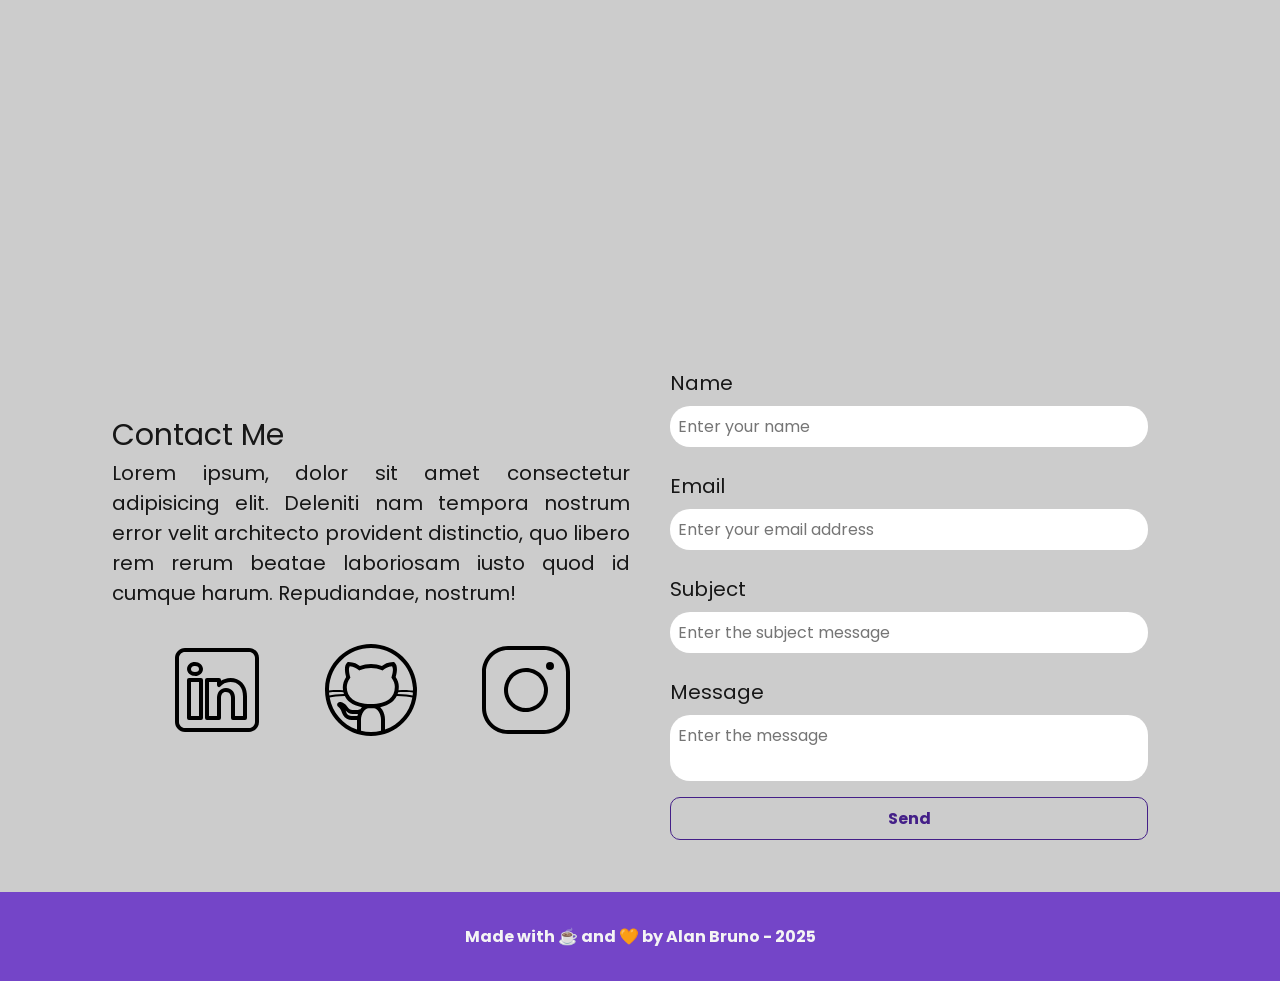
==== commit 27fe3df2: "Update CSS file" ====
--- a/index.html
+++ b/index.html
@@ -44,7 +44,6 @@
           </ul>
         </nav>
       </div>
-
     </div>
   </header>
 
@@ -52,10 +51,10 @@
   <main>
 
     <!-- Home Section -->
-    <section id="home">
+    <section id="home" class="flex home_container">
 
       <!-- Home Section Text -->
-      <div id="home_text">
+      <div id="home_text" class="flex home_content">
 
         <h4>Welcome to My New Universe</h4>
         <h2>Different worlds for different people</h2>
@@ -72,14 +71,14 @@
       </div>
 
       <!-- Home Section Image -->
-      <div id="home_image">
+      <div id="home_image" class="flex home_content">
         <img src="./assets/img/astronauta.svg" alt="Animated Astronaut Helmet" />
       </div>
 
     </section>
 
     <!-- About Section -->
-    <section id="about">
+    <section id="about" class="flex about_container">
 
       <!-- About Section Image -->
       <div id="about_image">
@@ -98,7 +97,7 @@
         </p>
 
         <!-- GitHub Details -->
-        <div id="about_github">
+        <div id="about_github" class="flex about_github">
           <a href="https://github.com/alanbrunoscience" target="_blank" class="button">
             GitHub
           </a>
@@ -109,26 +108,28 @@
     </section>
 
     <!-- Contact Section -->
-    <section id="contact">
+    <section id="contact" class="contact_container">
 
-      <h2>Contact Me</h2>
-      <p>
-        Lorem ipsum, dolor sit amet consectetur adipisicing elit. Deleniti nam tempora nostrum error velit
-        architecto provident distinctio, quo libero rem rerum beatae laboriosam iusto quod id cumque harum.
-        Repudiandae, nostrum!
-      </p>
+      <div id="social_medias" class="contact_content">
+        <h2>Contact Me</h2>
+        <p>
+          Lorem ipsum, dolor sit amet consectetur adipisicing elit. Deleniti nam tempora nostrum error velit
+          architecto provident distinctio, quo libero rem rerum beatae laboriosam iusto quod id cumque harum.
+          Repudiandae, nostrum!
+        </p>
 
-      <!-- Social Midias -->
-      <div id="social_media_icons">
-        <a href="" target="_blank">
-          <img src="./assets/img/linkedin.svg" alt="Linkedin Logo">
-        </a>
-        <a href="" target="_blank">
-          <img src="./assets/img/github.svg" alt="Github Logo">
-        </a>
-        <a href="" target="_blank">
-          <img src="./assets/img/instagram.svg" alt="Instagram Logo">
-        </a>
+        <!-- Social Midias -->
+        <div id="social_media_icons" class="social_container">
+          <a href="" target="_blank">
+            <img src="./assets/img/linkedin.svg" alt="Linkedin Logo">
+          </a>
+          <a href="" target="_blank">
+            <img src="./assets/img/github.svg" alt="Github Logo">
+          </a>
+          <a href="" target="_blank">
+            <img src="./assets/img/instagram.svg" alt="Instagram Logo">
+          </a>
+        </div>
       </div>
 
       <!-- Contact Form -->
@@ -147,10 +148,9 @@
         <span id="txtSubject"></span>
 
         <label for="message">Message</label>
-        <textarea id="message" name="message" placeholder="Enter the message">
-                </textarea>
+        <textarea id="message" name="message" placeholder="Enter the message"></textarea>
 
-        <button type="submit">Send</button>
+        <button type="submit" class="button">Send</button>
       </form>
 
     </section>
--- a/css/styles.css
+++ b/css/styles.css
@@ -171,3 +171,318 @@
 .home_content img {
     width: 75%;
 }
+
+/* Home Section Styling - Success Page */
+
+.home_container_success {
+    height: calc(100vh - 12.5rem);
+    max-width: 1120px;
+    margin: 1rem auto;
+    padding: 0 1rem;
+}
+
+#home_success {
+    width: 50vw;
+    flex-direction: column;
+}
+
+#home_success h1 {
+    font-size: 2rem;
+    font-weight: 700;
+}
+
+#home_success h4 {
+    font-size: 1.25rem;
+    padding: 1rem;
+}
+
+/* About Section Styling */
+
+.about_container {
+    max-width: 1120px;
+    margin: -1.25rem auto;
+    padding: 0 1rem;
+    height: 100vh;
+}
+
+.about_container img {
+    width: 30%;
+    margin: 1rem;
+    border: 5px solid var(--purple-500);
+    border-radius: 50%;
+}
+
+.about_container h2 {
+    font-size: 2rem;
+    font-weight: bold;
+    line-height: 3rem;
+    text-align: center;
+}
+
+.about_container p {
+    margin: 1rem 0;
+    text-align: center;
+}
+
+.about_github {
+    justify-content: space-evenly;
+}
+
+#about_text {
+    margin-left: 2rem;
+}
+
+/* Contact Section Styling */
+
+.contact_container {
+    display: grid;
+    grid-template-columns: 1fr 1fr;
+    justify-content: center;
+    align-items: center;
+    gap: 1.25rem;
+    max-width: 1120px;
+    margin: 4rem auto 2rem;
+    padding: 0 2rem;
+}
+
+.contact_container h4 {
+    margin: 1rem 0;
+    font-size: 2rem;
+    font-weight: 700;
+}
+
+.contact_content {
+    flex-direction: column;
+    margin: 4rem 0 0 0;
+    font-size: 1.25rem;
+}
+
+.contact_content p {
+    display: block;
+    text-align: justify;
+}
+
+/* Styling the Social Media Section */
+
+.social_container {
+    display: flex;
+    justify-content: space-evenly;
+    margin: 2rem 0 0 0;
+}
+
+.social_icon {
+    width: 4.75rem;
+    height: 4.75rem;
+}
+
+.social_icon:hover {
+    filter: 
+        brightness(0)
+        saturate(100%)
+        invert(20%)
+        sepia(24%)
+        saturate(4557%)
+        hue-rotate(242deg)
+        brightness(89%)
+        contrast(108%);
+}
+
+/* Styling the Form Section */
+
+form {
+    display: flex;
+    flex-direction: column;
+    margin: 7rem 0 0 0;
+    padding: 1.25rem;
+    border: none;
+}
+
+form label {
+    font-size: 1.25rem;
+    text-align: left;
+}
+
+form input,
+textarea {
+    width: 100%;
+    margin: 0.5rem 0 1rem;
+    padding: 0.5rem;
+    border-radius: 20px;
+    border: none;
+    font-size: 1rem;
+}
+
+textarea {
+    resize: none;
+}
+
+form span {
+    margin-bottom: 0.5rem;
+    margin-left: 0.75rem;
+    font-size: 0.75rem;
+    line-height: 1.25rem;
+    color: red;
+}
+
+/* Footer Section Styling */
+
+footer {
+    margin: 0;
+    padding: 2rem;
+    font-weight: bold;
+    text-align: center;
+    color: var(--white);
+    background-color: var(--purple-500);
+    filter: opacity(0.9);
+}
+
+/* Responsive Mode */
+
+/* Smartphone - Screen up to 490px */
+
+@media screen and (max-width: 490px) {
+    body {
+        display: flex;
+        flex-direction: column;
+        min-height: 100vh;
+    }
+
+    main {
+        display: flex;
+        flex: 1;
+        flex-direction: column;
+    }
+
+    footer {
+        margin-top: auto;
+    }
+
+    /* Menu Adjustments */
+
+    .menu_container {
+        height: auto;
+        padding: 1rem 0;
+    }
+
+    .menu_content {
+        justify-content: center;
+        max-width: 100%;
+        /* padding: 1rem; */
+    }
+
+    #title a {
+        font-size: 1.75rem;
+    }
+
+    .menu_list {
+        display: none;
+    }
+
+    /* Adjustments in the Home Section */
+
+    .home_container {
+        flex-direction: column-reverse;
+        width: 100%;
+        height: auto;
+        margin-top: 2rem;
+    }
+
+    .home_content {
+        width: 100%;
+    }
+
+    .home_content h1 {
+        font-size: 1.75rem;
+        line-height: 2.25rem;
+    }
+
+    .home_content .button,
+    img {
+        width: 80%;
+    }
+
+    /* .home_content img{
+        width: 80%;
+    } */
+
+    #home_text {
+        margin-top: 0.5rem;
+    }
+
+    #home_image {
+        margin-bottom: 0;
+    }
+
+    /* Adjustments in the About Section */
+
+    .about_container {
+        flex-direction: column;
+        width: 100%;
+        height: auto;
+        margin-top: 3rem;
+    }
+
+    .about_container img {
+        width: 70%;
+    }
+
+    .about_container h1 {
+        font-size: 1.75rem;
+        line-height: 2.25rem;
+    }
+
+    .about_github {
+        flex-direction: column;
+        gap: 0.5rem;
+    }
+
+    .about_github p {
+        display: none;
+    }
+
+    .about_github .button {
+        width: 80%;
+    }
+
+    /* Adjustments in the Contact Section */
+
+    .contact_container {
+        grid-template-columns: 1fr;
+        width: 100%;
+        height: auto;
+        margin-top: 2rem;
+        padding: 0 1rem;
+    }
+
+    .contact_content {
+        width: 100%;
+    }
+
+    .contact_content h4 {
+        font-size: 1.75rem;
+        line-height: 2.25rem;
+    }
+
+    .contact_content p {
+        margin: 1rem;
+    }
+
+    /* Adjustments to the Social Media Section */
+
+    .social_container {
+        justify-content: center;
+        width: 100%;
+    }
+
+    .social_icon {
+        width: 4rem;
+        height: 4rem;
+    }
+
+    /* Form Section Adjustments */
+
+    form {
+        margin: 1rem 0 0 0;
+        padding: 1rem;
+    }
+}
